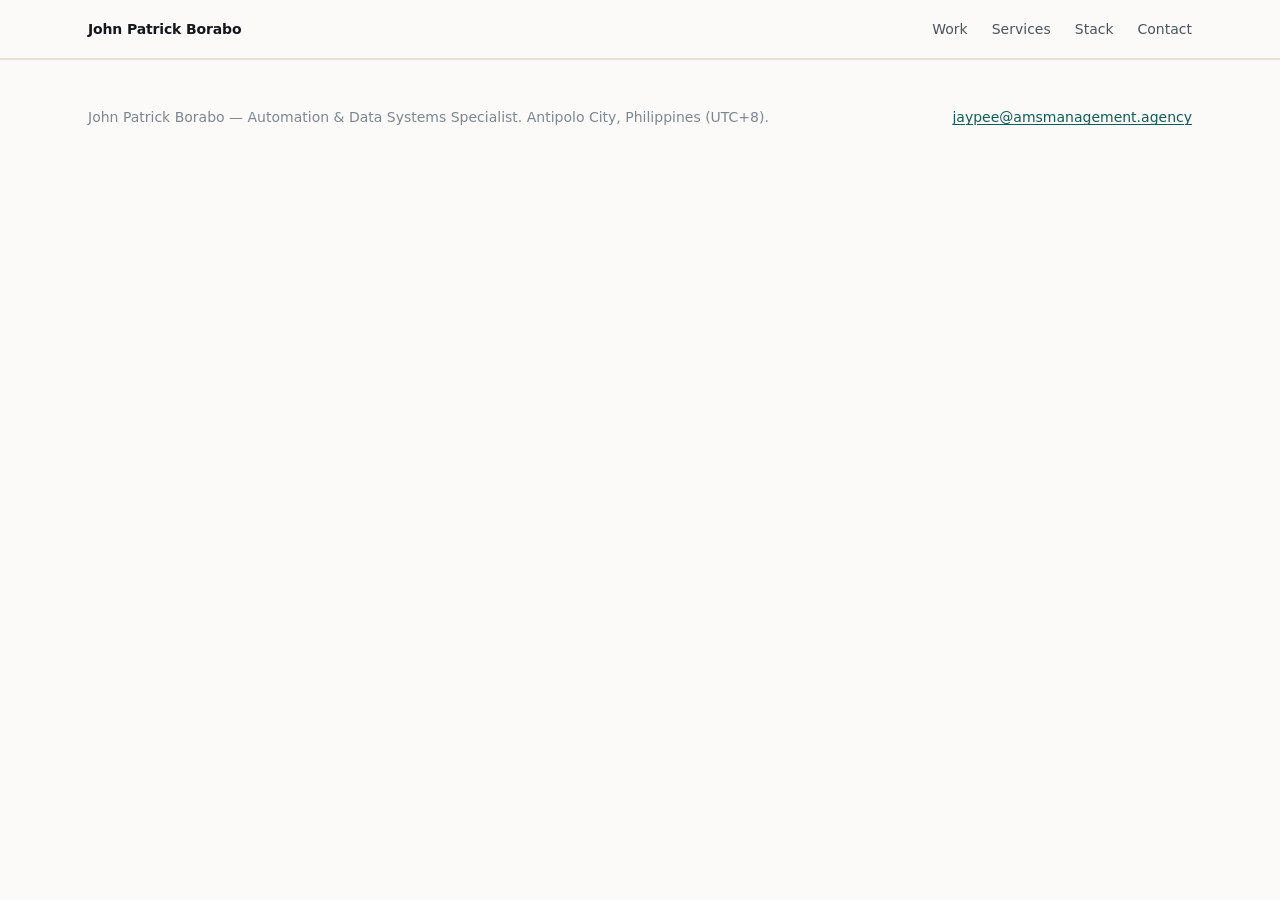
==== _partials.html @ 9fd87dde "feat: add design system, scroll-reveal script, and shared page chrome" ====
<!-- ============================================================
     HEAD — for pages in work/, change assets/ to ../assets/
     ============================================================ -->
<!DOCTYPE html>
<html lang="en">
<head>
<meta charset="utf-8">
<meta name="viewport" content="width=device-width, initial-scale=1">
<title>PAGE TITLE — John Patrick Borabo</title>
<meta name="description" content="ONE SENTENCE, UNDER 160 CHARS.">
<link rel="stylesheet" href="assets/css/site.css">
<script>document.documentElement.className += " js";</script>
</head>
<body>
<a class="skip-link" href="#main">Skip to content</a>

<!-- ============================================================
     HEADER — index.html version. In work/ pages, prefix hrefs
     with ../ and set aria-current="page" on Work.
     ============================================================ -->
<header class="site-header">
  <div class="wrap">
    <a class="site-header__name" href="index.html">John Patrick Borabo</a>
    <nav class="site-nav" aria-label="Main">
      <ul>
        <li><a href="index.html#work">Work</a></li>
        <li><a href="index.html#services">Services</a></li>
        <li><a href="index.html#stack">Stack</a></li>
        <li><a href="index.html#contact">Contact</a></li>
      </ul>
    </nav>
  </div>
</header>

<main id="main">
  <!-- page content -->
</main>

<!-- ============================================================
     FOOTER — in work/ pages, prefix hrefs with ../
     ============================================================ -->
<footer class="site-footer">
  <div class="wrap">
    <p>John Patrick Borabo — Automation &amp; Data Systems Specialist. Antipolo City, Philippines (UTC+8).</p>
    <p><a href="mailto:jaypee@amsmanagement.agency">jaypee@amsmanagement.agency</a></p>
  </div>
</footer>
<script src="assets/js/site.js"></script>
</body>
</html>
---- assets/css/site.css ----
/* ==========================================================================
   Design tokens
   ========================================================================== */
:root {
  --ink:        #14181c;
  --ink-soft:   #4a545e;
  --ink-faint:  #7d8791;
  --paper:      #fbfaf8;
  --paper-tint: #f4f2ee;
  --line:       #e3e0da;
  --accent:     #0f5c5a;
  --accent-ink: #0a3f3e;
  --accent-bg:  #e7f0ef;

  --sans: ui-sans-serif, system-ui, "Segoe UI", Roboto, Helvetica, Arial, sans-serif;
  --mono: ui-monospace, "Cascadia Mono", "Cascadia Code", Consolas, "Liberation Mono", monospace;

  /* Fluid type scale */
  --fs-hero: clamp(2.25rem, 1.4rem + 4.2vw, 4rem);
  --fs-h2:   clamp(1.5rem, 1.15rem + 1.6vw, 2.25rem);
  --fs-h3:   clamp(1.125rem, 1rem + 0.6vw, 1.375rem);
  --fs-lede: clamp(1.0625rem, 1rem + 0.5vw, 1.3125rem);
  --fs-body: 1rem;
  --fs-sm:   0.875rem;
  --fs-xs:   0.78125rem;

  --sp-1: 0.25rem;  --sp-2: 0.5rem;   --sp-3: 0.75rem;  --sp-4: 1rem;
  --sp-5: 1.5rem;   --sp-6: 2rem;     --sp-7: 3rem;     --sp-8: 4rem;
  --sp-9: 6rem;

  --wrap:  72rem;
  --measure: 38rem;
  --radius: 4px;
}

/* ==========================================================================
   Base
   ========================================================================== */
*, *::before, *::after { box-sizing: border-box; }

html { -webkit-text-size-adjust: 100%; scroll-behavior: smooth; }

body {
  margin: 0;
  background: var(--paper);
  color: var(--ink);
  font: var(--fs-body)/1.65 var(--sans);
  -webkit-font-smoothing: antialiased;
  overflow-x: hidden;
}

img { max-width: 100%; height: auto; display: block; }

a { color: var(--accent); text-decoration-thickness: 1px; text-underline-offset: 2px; }
a:hover { color: var(--accent-ink); }

:focus-visible {
  outline: 2px solid var(--accent);
  outline-offset: 2px;
}

.skip-link {
  position: absolute; left: -9999px;
  background: var(--ink); color: var(--paper);
  padding: var(--sp-3) var(--sp-4); z-index: 100;
}
.skip-link:focus { left: var(--sp-4); top: var(--sp-4); }

/* ==========================================================================
   Layout
   ========================================================================== */
.wrap {
  width: 100%; max-width: var(--wrap);
  margin-inline: auto;
  padding-inline: var(--sp-5);
}
.wrap--narrow { max-width: 46rem; }

.section { padding-block: var(--sp-8); }
.section--tint {
  background: var(--paper-tint);
  border-block: 1px solid var(--line);
}

@media (min-width: 48rem) {
  .section { padding-block: var(--sp-9); }
}

/* ==========================================================================
   Typography
   ========================================================================== */
.eyebrow {
  font: 600 var(--fs-xs)/1.2 var(--mono);
  letter-spacing: 0.1em;
  text-transform: uppercase;
  color: var(--accent);
  margin: 0 0 var(--sp-3);
}

.h1, .h2, .h3 {
  margin: 0 0 var(--sp-4);
  font-weight: 680;
  letter-spacing: -0.021em;
  line-height: 1.1;
  text-wrap: balance;
}
.h1 { font-size: var(--fs-hero); }
.h2 { font-size: var(--fs-h2); }
.h3 { font-size: var(--fs-h3); line-height: 1.25; letter-spacing: -0.012em; }

.lede {
  font-size: var(--fs-lede);
  line-height: 1.5;
  color: var(--ink-soft);
  max-width: 34rem;
  margin: 0 0 var(--sp-6);
  text-wrap: pretty;
}

.prose { max-width: var(--measure); }
.prose p { margin: 0 0 var(--sp-4); text-wrap: pretty; }
.prose > :last-child { margin-bottom: 0; }

/* ==========================================================================
   Buttons
   ========================================================================== */
.btn {
  display: inline-flex; align-items: center; gap: var(--sp-2);
  padding: var(--sp-3) var(--sp-5);
  border: 1px solid var(--ink);
  border-radius: var(--radius);
  font: 600 var(--fs-sm)/1 var(--sans);
  text-decoration: none;
  transition: background-color .15s ease, color .15s ease, border-color .15s ease;
}
.btn--primary { background: var(--ink); color: var(--paper); border-color: var(--ink); }
.btn--primary:hover { background: var(--accent-ink); border-color: var(--accent-ink); color: var(--paper); }
.btn--ghost { background: transparent; color: var(--ink); }
.btn--ghost:hover { background: var(--ink); color: var(--paper); }

.btn-row { display: flex; flex-wrap: wrap; gap: var(--sp-3); }

/* ==========================================================================
   Header / footer
   ========================================================================== */
.site-header {
  border-bottom: 1px solid var(--line);
  background: var(--paper);
}
.site-header .wrap {
  display: flex; flex-wrap: wrap; align-items: center;
  gap: var(--sp-3) var(--sp-5);
  padding-block: var(--sp-4);
}
.site-header__name {
  font: 680 var(--fs-sm)/1 var(--sans);
  letter-spacing: -0.01em;
  text-decoration: none; color: var(--ink);
  margin-right: auto;
}
.site-nav ul {
  display: flex; flex-wrap: wrap; gap: var(--sp-2) var(--sp-5);
  list-style: none; margin: 0; padding: 0;
}
.site-nav a {
  font: 500 var(--fs-sm)/1 var(--sans);
  color: var(--ink-soft); text-decoration: none;
}
.site-nav a:hover, .site-nav a[aria-current="page"] { color: var(--accent); }

.site-footer {
  border-top: 1px solid var(--line);
  padding-block: var(--sp-6);
  font-size: var(--fs-sm);
  color: var(--ink-faint);
}
.site-footer .wrap {
  display: flex; flex-wrap: wrap; justify-content: space-between; gap: var(--sp-4);
}

/* ==========================================================================
   Proof strip
   ========================================================================== */
.proof {
  display: grid; gap: var(--sp-5);
  grid-template-columns: repeat(auto-fit, minmax(11rem, 1fr));
  list-style: none; margin: 0; padding: 0;
}
.proof__num {
  display: block;
  font: 600 clamp(1.75rem, 1.3rem + 1.8vw, 2.5rem)/1 var(--mono);
  letter-spacing: -0.03em;
  color: var(--ink);
}
.proof__label {
  display: block; margin-top: var(--sp-2);
  font-size: var(--fs-sm); color: var(--ink-soft);
}

/* ==========================================================================
   Work grid
   ========================================================================== */
.work-grid {
  display: grid; gap: var(--sp-5);
  grid-template-columns: repeat(auto-fill, minmax(19rem, 1fr));
  list-style: none; margin: 0; padding: 0;
}
.work-card {
  display: flex; flex-direction: column;
  background: var(--paper);
  border: 1px solid var(--line);
  border-radius: var(--radius);
  overflow: hidden;
  text-decoration: none; color: inherit;
  transition: border-color .15s ease, transform .15s ease, box-shadow .15s ease;
}
.work-card:hover {
  border-color: var(--accent);
  transform: translateY(-2px);
  box-shadow: 0 6px 20px -12px rgb(20 24 28 / 0.35);
}
.work-card img {
  aspect-ratio: 16 / 10; object-fit: cover;
  border-bottom: 1px solid var(--line);
  background: var(--paper-tint);
}
.work-card__body { padding: var(--sp-5); display: flex; flex-direction: column; gap: var(--sp-3); flex: 1; }
.work-card__title { font: 680 var(--fs-h3)/1.25 var(--sans); letter-spacing: -0.012em; margin: 0; }
.work-card__meta { font: 500 var(--fs-xs)/1.4 var(--mono); color: var(--ink-faint); margin: 0; }
.work-card p { margin: 0; color: var(--ink-soft); font-size: var(--fs-sm); }

/* ==========================================================================
   Tags
   ========================================================================== */
.tags { display: flex; flex-wrap: wrap; gap: var(--sp-2); list-style: none; margin: 0; padding: 0; }
.tag {
  padding: var(--sp-1) var(--sp-3);
  background: var(--accent-bg); color: var(--accent-ink);
  border-radius: 999px;
  font: 500 var(--fs-xs)/1.5 var(--mono);
}

/* ==========================================================================
   Services / stack
   ========================================================================== */
.svc-grid {
  display: grid; gap: var(--sp-5) var(--sp-6);
  grid-template-columns: repeat(auto-fit, minmax(16rem, 1fr));
  list-style: none; margin: 0; padding: 0;
}
.svc { border-top: 2px solid var(--ink); padding-top: var(--sp-4); }
.svc h3 { font: 680 var(--fs-body)/1.3 var(--sans); margin: 0 0 var(--sp-2); }
.svc p { margin: 0; font-size: var(--fs-sm); color: var(--ink-soft); }

.stack-group { margin-bottom: var(--sp-5); }
.stack-group h3 {
  font: 600 var(--fs-xs)/1.2 var(--mono);
  letter-spacing: 0.08em; text-transform: uppercase;
  color: var(--ink-faint); margin: 0 0 var(--sp-3);
}

/* ==========================================================================
   Case study internals
   ========================================================================== */
.cs-section { margin-bottom: var(--sp-7); }
.cs-section > .h2 { margin-bottom: var(--sp-4); }

.figure { margin: var(--sp-6) 0; }
.figure img { border: 1px solid var(--line); border-radius: var(--radius); }
.figure__cap {
  margin-top: var(--sp-3);
  font-size: var(--fs-sm); color: var(--ink-faint);
  max-width: var(--measure);
}

.result-list { list-style: none; margin: 0; padding: 0; }
.result-list li {
  padding-left: var(--sp-5); position: relative;
  margin-bottom: var(--sp-3); max-width: var(--measure);
}
.result-list li::before {
  content: "→"; position: absolute; left: 0;
  color: var(--accent); font-family: var(--mono);
}

/* Tables and wide blocks scroll inside themselves, never the page */
.scroll-x { overflow-x: auto; -webkit-overflow-scrolling: touch; }

/* ==========================================================================
   About, with portrait
   ========================================================================== */
.about-grid {
  display: grid; gap: var(--sp-5);
  grid-template-columns: 1fr;
  align-items: start;
}
.about-grid__body > :last-child { margin-bottom: 0; }
.portrait {
  width: 9rem; aspect-ratio: 1;
  object-fit: cover;
  border: 1px solid var(--line);
  border-radius: var(--radius);
  background: var(--paper-tint);
}

@media (min-width: 40rem) {
  .about-grid { grid-template-columns: 9rem minmax(0, 1fr); gap: var(--sp-6); }
}

/* ==========================================================================
   Scroll reveal — opt-in, and only when JS is present
   ========================================================================== */
.js .reveal { opacity: 0; transform: translateY(8px); }
.js .reveal.is-in {
  opacity: 1; transform: none;
  transition: opacity .5s ease, transform .5s ease;
}

@media (prefers-reduced-motion: reduce) {
  html { scroll-behavior: auto; }
  .js .reveal { opacity: 1; transform: none; }
  .js .reveal.is-in { transition: none; }
  .work-card { transition: none; }
  .work-card:hover { transform: none; }
}
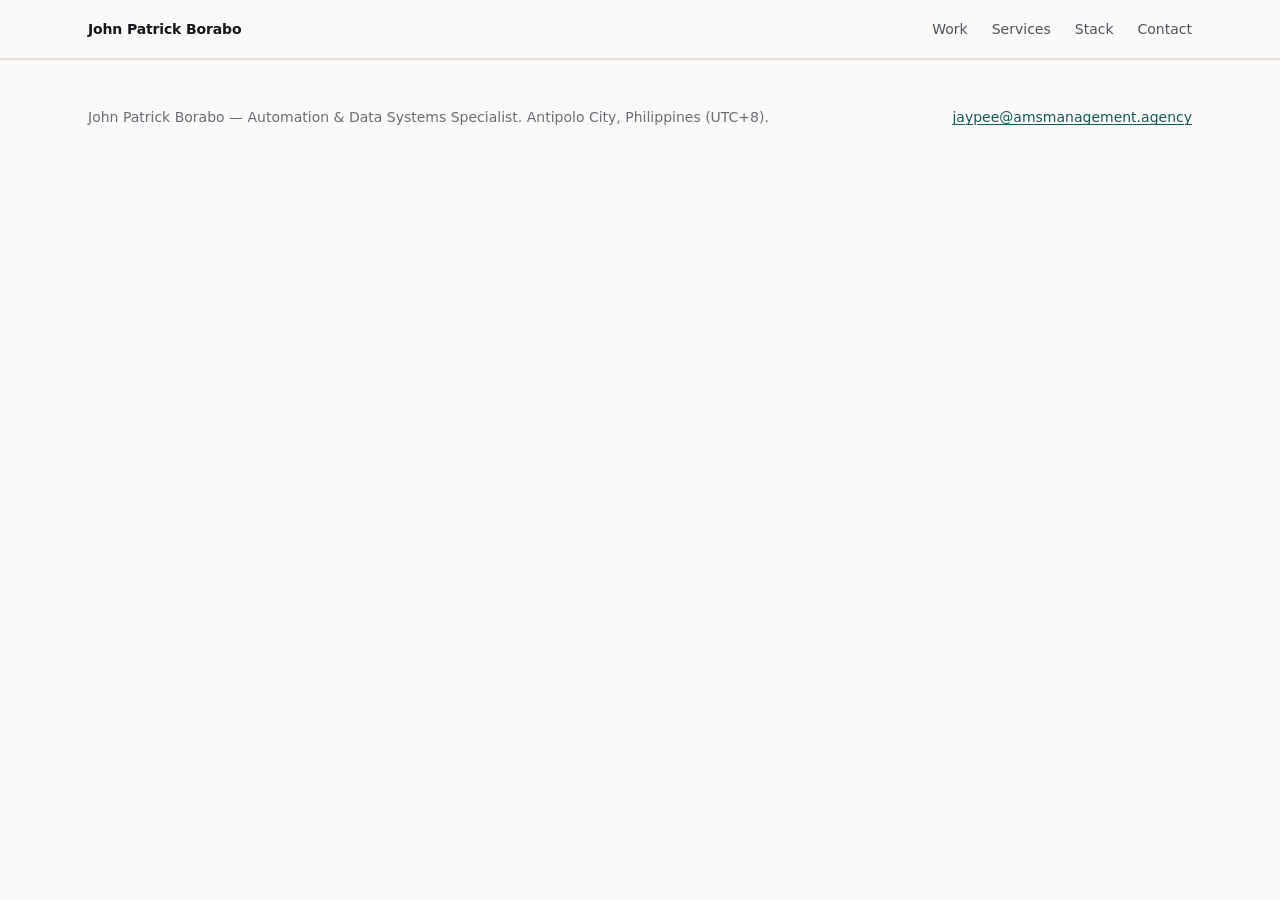
==== commit f2616785: "fix: correct WCAG AA contrast on ink-faint token and add fail-open timeout for scroll-reveal" ====
--- a/_partials.html
+++ b/_partials.html
@@ -9,7 +9,7 @@
 <title>PAGE TITLE — John Patrick Borabo</title>
 <meta name="description" content="ONE SENTENCE, UNDER 160 CHARS.">
 <link rel="stylesheet" href="assets/css/site.css">
-<script>document.documentElement.className += " js";</script>
+<script>(function(h){h.className+=" js";setTimeout(function(){if(!h.hasAttribute("data-reveal-ready")){h.className=h.className.replace(/\s*\bjs\b/,"");}},2000);})(document.documentElement);</script>
 </head>
 <body>
 <a class="skip-link" href="#main">Skip to content</a>
--- a/assets/css/site.css
+++ b/assets/css/site.css
@@ -3,8 +3,11 @@
    ========================================================================== */
 :root {
   --ink:        #14181c;
-  --ink-soft:   #4a545e;
-  --ink-faint:  #7d8791;
+  --ink-soft:   #4a545e;   /* 7.40:1 on --paper, 6.90:1 on --paper-tint */
+  --ink-faint:  #656e77;   /* 4.97:1 on --paper, 4.64:1 on --paper-tint — both AA.
+                              Do NOT lighten: this token is used at 12.5px and 14px
+                              (.work-card__meta, .figure__cap, .stack-group h3), which
+                              is below the large-text threshold, so 4.5:1 is the bar. */
   --paper:      #fbfaf8;
   --paper-tint: #f4f2ee;
   --line:       #e3e0da;
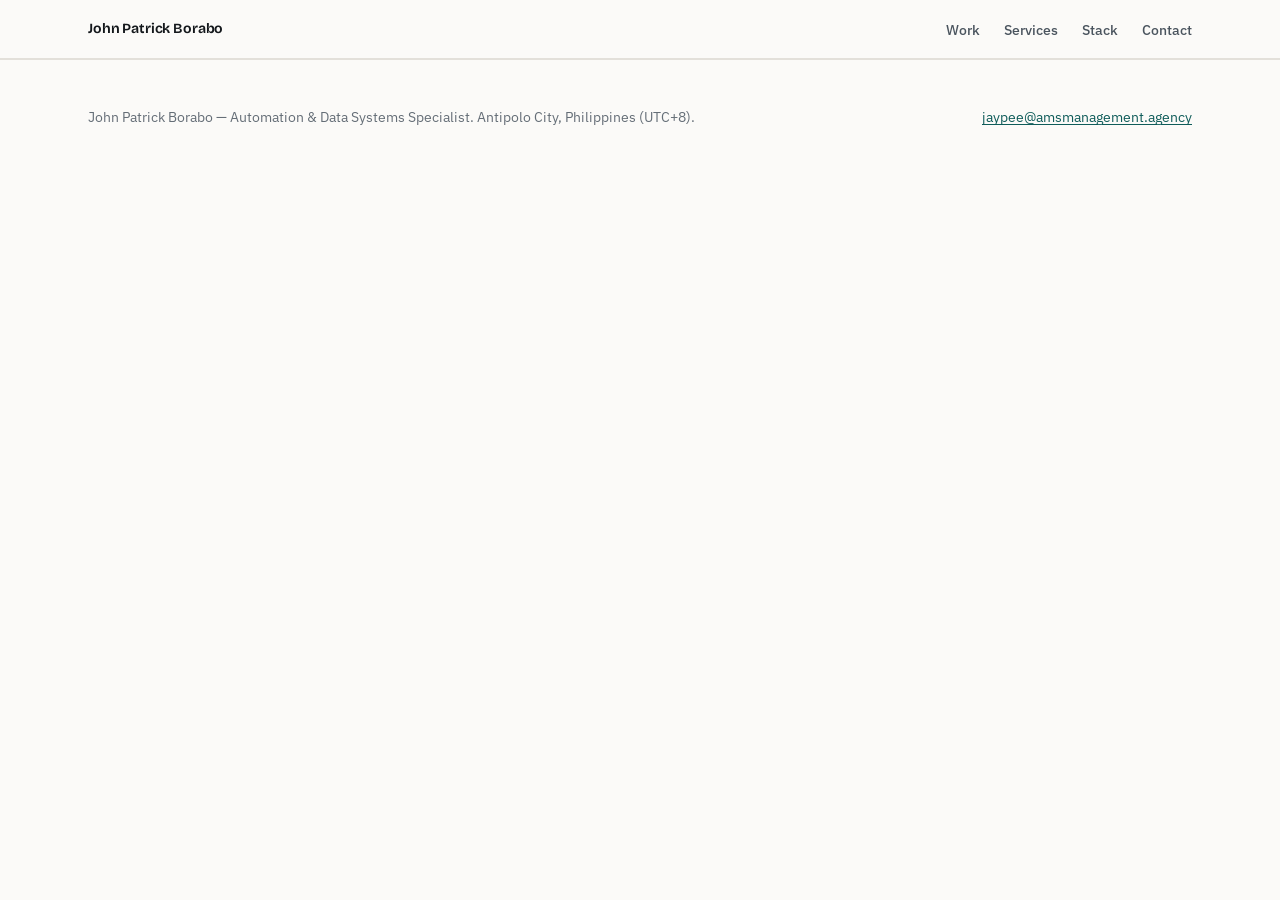
==== commit f4d6057a: "feat: redesign for real interactivity and distinctive typography Replaces the system-font stack with" ====
--- a/_partials.html
+++ b/_partials.html
@@ -8,6 +8,9 @@
 <meta name="viewport" content="width=device-width, initial-scale=1">
 <title>PAGE TITLE — John Patrick Borabo</title>
 <meta name="description" content="ONE SENTENCE, UNDER 160 CHARS.">
+<link rel="preconnect" href="https://fonts.googleapis.com">
+<link rel="preconnect" href="https://fonts.gstatic.com" crossorigin>
+<link href="https://fonts.googleapis.com/css2?family=Bricolage+Grotesque:opsz,wght@12..96,400..800&family=IBM+Plex+Sans:wght@400;500;600;700&family=IBM+Plex+Mono:wght@400;500;600&display=swap" rel="stylesheet">
 <link rel="stylesheet" href="assets/css/site.css">
 <script>(function(h){h.className+=" js";setTimeout(function(){if(!h.hasAttribute("data-reveal-ready")){h.className=h.className.replace(/\s*\bjs\b/,"");}},2000);})(document.documentElement);</script>
 </head>
--- a/assets/css/site.css
+++ b/assets/css/site.css
@@ -14,9 +14,12 @@
   --accent:     #0f5c5a;
   --accent-ink: #0a3f3e;
   --accent-bg:  #e7f0ef;
-
-  --sans: ui-sans-serif, system-ui, "Segoe UI", Roboto, Helvetica, Arial, sans-serif;
-  --mono: ui-monospace, "Cascadia Mono", "Cascadia Code", Consolas, "Liberation Mono", monospace;
+  --signal:     #1fcfb4;  /* live/running state only — hero toggle auto-mode */
+  --warn:       #c9862e;  /* manual-mode flagged cells only */
+
+  --sans: "IBM Plex Sans", ui-sans-serif, system-ui, "Segoe UI", Roboto, Helvetica, Arial, sans-serif;
+  --display: "Bricolage Grotesque", "IBM Plex Sans", ui-sans-serif, system-ui, sans-serif;
+  --mono: "IBM Plex Mono", ui-monospace, "Cascadia Mono", "Cascadia Code", Consolas, "Liberation Mono", monospace;
 
   /* Fluid type scale */
   --fs-hero: clamp(2.25rem, 1.4rem + 4.2vw, 4rem);
@@ -92,24 +95,23 @@
 /* ==========================================================================
    Typography
    ========================================================================== */
-.eyebrow {
-  font: 600 var(--fs-xs)/1.2 var(--mono);
-  letter-spacing: 0.1em;
-  text-transform: uppercase;
-  color: var(--accent);
+.kicker {
+  font: 500 var(--fs-sm)/1.4 var(--sans);
+  color: var(--ink-soft);
   margin: 0 0 var(--sp-3);
 }
 
 .h1, .h2, .h3 {
   margin: 0 0 var(--sp-4);
-  font-weight: 680;
+  font-family: var(--display);
+  font-weight: 650;
   letter-spacing: -0.021em;
   line-height: 1.1;
   text-wrap: balance;
 }
-.h1 { font-size: var(--fs-hero); }
+.h1 { font-size: var(--fs-hero); font-weight: 700; }
 .h2 { font-size: var(--fs-h2); }
-.h3 { font-size: var(--fs-h3); line-height: 1.25; letter-spacing: -0.012em; }
+.h3 { font-size: var(--fs-h3); line-height: 1.25; letter-spacing: -0.012em; font-weight: 600; }
 
 .lede {
   font-size: var(--fs-lede);
@@ -147,6 +149,7 @@
    Header / footer
    ========================================================================== */
 .site-header {
+  position: sticky; top: 0; z-index: 20;
   border-bottom: 1px solid var(--line);
   background: var(--paper);
 }
@@ -156,7 +159,7 @@
   padding-block: var(--sp-4);
 }
 .site-header__name {
-  font: 680 var(--fs-sm)/1 var(--sans);
+  font: 650 var(--fs-sm)/1 var(--display);
   letter-spacing: -0.01em;
   text-decoration: none; color: var(--ink);
   margin-right: auto;
@@ -166,10 +169,25 @@
   list-style: none; margin: 0; padding: 0;
 }
 .site-nav a {
+  position: relative;
+  display: inline-block;
+  padding-bottom: var(--sp-1);
   font: 500 var(--fs-sm)/1 var(--sans);
   color: var(--ink-soft); text-decoration: none;
 }
-.site-nav a:hover, .site-nav a[aria-current="page"] { color: var(--accent); }
+.site-nav a::after {
+  content: "";
+  position: absolute; left: 0; right: 100%; bottom: 0;
+  height: 2px; background: var(--accent);
+  transition: right .2s ease;
+}
+.site-nav a:hover { color: var(--accent); }
+.site-nav a[aria-current="page"] { color: var(--accent); }
+.site-nav a[aria-current="page"]::after { right: 0; }
+
+@media (prefers-reduced-motion: reduce) {
+  .site-nav a::after { transition: none; }
+}
 
 .site-footer {
   border-top: 1px solid var(--line);
@@ -227,9 +245,16 @@
   border-bottom: 1px solid var(--line);
   background: var(--paper-tint);
 }
+/* SVG architecture-diagram thumbnails (index.html work grid): contain rather than
+   cover, so a squarish diagram doesn't get its top/bottom labels cropped off inside
+   the 16:10 card frame. */
+.work-card img[src$=".svg"] {
+  object-fit: contain;
+  padding: var(--sp-3);
+}
 .work-card__body { padding: var(--sp-5); display: flex; flex-direction: column; gap: var(--sp-3); flex: 1; }
-.work-card__title { font: 680 var(--fs-h3)/1.25 var(--sans); letter-spacing: -0.012em; margin: 0; }
-.work-card__meta { font: 500 var(--fs-xs)/1.4 var(--mono); color: var(--ink-faint); margin: 0; }
+.work-card__title { font: 640 var(--fs-h3)/1.25 var(--display); letter-spacing: -0.012em; margin: 0; }
+.work-card__meta { font: 500 var(--fs-xs)/1.4 var(--sans); color: var(--ink-faint); margin: 0; }
 .work-card p { margin: 0; color: var(--ink-soft); font-size: var(--fs-sm); }
 
 /* ==========================================================================
@@ -240,7 +265,7 @@
   padding: var(--sp-1) var(--sp-3);
   background: var(--accent-bg); color: var(--accent-ink);
   border-radius: 999px;
-  font: 500 var(--fs-xs)/1.5 var(--mono);
+  font: 500 var(--fs-xs)/1.5 var(--sans);
 }
 
 /* ==========================================================================
@@ -252,13 +277,12 @@
   list-style: none; margin: 0; padding: 0;
 }
 .svc { border-top: 2px solid var(--ink); padding-top: var(--sp-4); }
-.svc h3 { font: 680 var(--fs-body)/1.3 var(--sans); margin: 0 0 var(--sp-2); }
+.svc h3 { font: 640 var(--fs-body)/1.3 var(--display); margin: 0 0 var(--sp-2); }
 .svc p { margin: 0; font-size: var(--fs-sm); color: var(--ink-soft); }
 
 .stack-group { margin-bottom: var(--sp-5); }
 .stack-group h3 {
-  font: 600 var(--fs-xs)/1.2 var(--mono);
-  letter-spacing: 0.08em; text-transform: uppercase;
+  font: 600 var(--fs-sm)/1.2 var(--sans);
   color: var(--ink-faint); margin: 0 0 var(--sp-3);
 }
 
@@ -269,7 +293,7 @@
 .cs-section > .h2 { margin-bottom: var(--sp-4); }
 
 .figure { margin: var(--sp-6) 0; }
-.figure img { border: 1px solid var(--line); border-radius: var(--radius); }
+.figure img, .figure svg { border: 1px solid var(--line); border-radius: var(--radius); }
 .figure__cap {
   margin-top: var(--sp-3);
   font-size: var(--fs-sm); color: var(--ink-faint);
@@ -311,6 +335,128 @@
 }
 
 /* ==========================================================================
+   Hero — copy + Manual/Automated demo panel
+   ========================================================================== */
+.hero__wrap {
+  display: grid; gap: var(--sp-7);
+  align-items: start;
+}
+@media (min-width: 64rem) {
+  .hero__wrap { grid-template-columns: minmax(0, 26rem) minmax(0, 1fr); gap: var(--sp-8); }
+}
+.hero__copy .lede { max-width: none; }
+
+.hero__demo { display: flex; flex-direction: column; gap: var(--sp-4); }
+
+.mode-switch {
+  display: inline-flex; align-self: flex-start;
+  border: 1px solid var(--ink);
+  border-radius: var(--radius);
+  overflow: hidden;
+}
+.mode-switch__btn {
+  appearance: none; border: 0; background: var(--paper);
+  padding: var(--sp-2) var(--sp-4);
+  font: 600 var(--fs-xs)/1.4 var(--mono);
+  letter-spacing: 0.03em;
+  color: var(--ink-soft);
+  cursor: pointer;
+  transition: background-color .15s ease, color .15s ease;
+}
+.mode-switch__btn + .mode-switch__btn { border-left: 1px solid var(--ink); }
+.mode-switch__btn:hover { color: var(--ink); }
+.mode-switch__btn[aria-pressed="true"] { background: var(--ink); color: var(--paper); }
+
+.hero-panel {
+  position: relative;
+  border: 1px solid var(--line);
+  border-radius: calc(var(--radius) * 2);
+  background: var(--paper-tint);
+  min-height: 16rem;
+  padding: var(--sp-6);
+  box-shadow: inset 0 1px 0 rgb(255 255 255 / 0.6);
+}
+.hero-panel__view {
+  display: none;
+  flex-direction: column; gap: var(--sp-5);
+  height: 100%;
+}
+.hero-panel__view.is-active { display: flex; animation: panel-in .35s ease; }
+
+@keyframes panel-in {
+  from { opacity: 0; transform: translateY(4px); }
+  to   { opacity: 1; transform: none; }
+}
+
+.hero-panel__readout {
+  margin: auto 0 0;
+  font: 500 var(--fs-xs)/1.4 var(--mono);
+  color: var(--ink-faint);
+}
+
+/* Manual view: a small messy mock grid — synthetic placeholder content only */
+.manual-grid { display: flex; flex-direction: column; gap: var(--sp-2); }
+.manual-grid__row { display: flex; gap: var(--sp-2); }
+.manual-grid__row--skew { transform: rotate(-1deg) translateX(6px); }
+.manual-cell {
+  flex: 1; min-width: 0;
+  padding: var(--sp-2) var(--sp-3);
+  background: var(--paper);
+  border: 1px solid var(--line);
+  font: 500 var(--fs-xs)/1.4 var(--mono);
+  color: var(--ink-soft);
+  white-space: nowrap; overflow: hidden; text-overflow: ellipsis;
+}
+.manual-cell--warn {
+  border-color: var(--warn); color: var(--warn);
+  background: color-mix(in srgb, var(--warn) 10%, var(--paper));
+}
+
+/* Auto view: inline SVG pipeline diagram, same visual language as the case-study diagrams */
+.auto-diagram { width: 100%; height: auto; }
+.auto-diagram text { font: 500 10px/1 var(--mono); fill: var(--ink-soft); }
+.auto-diagram .stage-label { font: 600 11px/1 var(--sans); fill: var(--ink); }
+.auto-diagram rect { fill: var(--accent-bg); stroke: var(--accent); stroke-width: 1.5; }
+.auto-diagram line { stroke: var(--accent-ink); stroke-width: 1.5; }
+.auto-diagram .arrow-head { fill: var(--accent-ink); }
+
+.auto-diagram__pulse {
+  fill: var(--signal);
+  offset-path: path("M15,70 L305,70");
+  offset-distance: 0%;
+  opacity: 0;
+}
+.hero-panel__view--auto.is-active .auto-diagram__pulse {
+  animation: pulse-travel 1.1s ease-out 1;
+}
+@keyframes pulse-travel {
+  0%   { offset-distance: 0%; opacity: 0; }
+  8%   { opacity: 1; }
+  92%  { opacity: 1; }
+  100% { offset-distance: 100%; opacity: 0; }
+}
+
+@media (prefers-reduced-motion: reduce) {
+  .hero-panel__view.is-active { animation: none; }
+  .hero-panel__view--auto.is-active .auto-diagram__pulse { animation: none; opacity: 0; }
+}
+
+/* ==========================================================================
+   Flagship case-study diagram — hover/focus explorable (campaign-launcher only)
+   ========================================================================== */
+.arch-diagram { width: 100%; height: auto; }
+.arch-diagram [data-stage] { cursor: pointer; }
+.arch-diagram [data-stage] * { transition: opacity .15s ease; }
+.arch-diagram.has-focus [data-stage] { opacity: .4; }
+.arch-diagram.has-focus [data-stage].is-active { opacity: 1; }
+
+.arch-diagram__cap { min-height: 2.6em; }
+
+@media (prefers-reduced-motion: reduce) {
+  .arch-diagram [data-stage] * { transition: none; }
+}
+
+/* ==========================================================================
    Scroll reveal — opt-in, and only when JS is present
    ========================================================================== */
 .js .reveal { opacity: 0; transform: translateY(8px); }
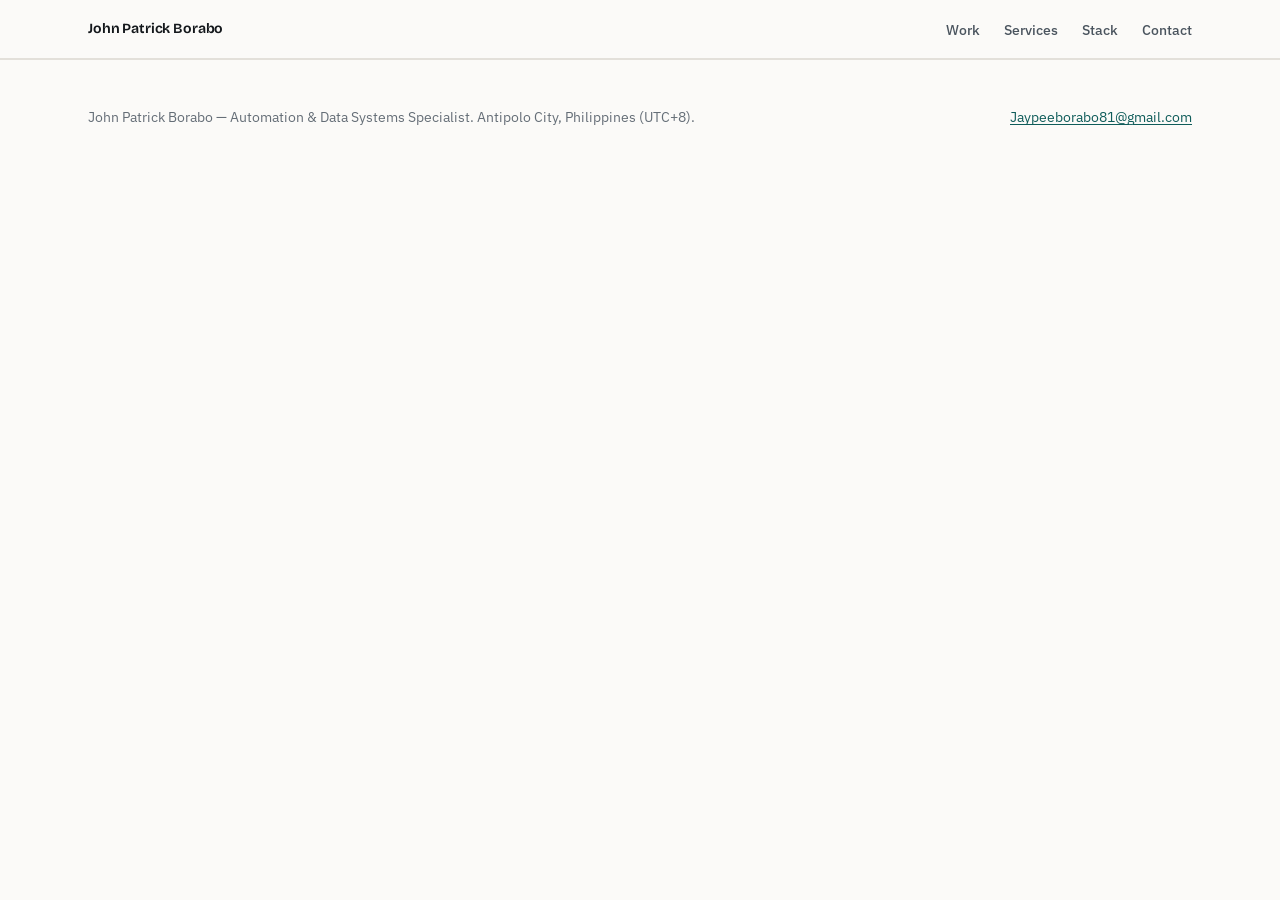
==== commit a9a438e5: "feat: richer hero toggle, personal email in footer/contact Replaces the segmented toggle buttons wit" ====
--- a/_partials.html
+++ b/_partials.html
@@ -45,7 +45,7 @@
 <footer class="site-footer">
   <div class="wrap">
     <p>John Patrick Borabo — Automation &amp; Data Systems Specialist. Antipolo City, Philippines (UTC+8).</p>
-    <p><a href="mailto:jaypee@amsmanagement.agency">jaypee@amsmanagement.agency</a></p>
+    <p><a href="mailto:Jaypeeborabo81@gmail.com">Jaypeeborabo81@gmail.com</a></p>
   </div>
 </footer>
 <script src="assets/js/site.js"></script>
--- a/assets/css/site.css
+++ b/assets/css/site.css
@@ -349,23 +349,37 @@
 .hero__demo { display: flex; flex-direction: column; gap: var(--sp-4); }
 
 .mode-switch {
-  display: inline-flex; align-self: flex-start;
+  position: relative;
+  display: inline-grid; grid-template-columns: 1fr 1fr;
+  align-self: flex-start;
   border: 1px solid var(--ink);
-  border-radius: var(--radius);
+  border-radius: 999px;
   overflow: hidden;
 }
+.mode-switch__thumb {
+  position: absolute; inset: 2px 50% 2px 2px;
+  background: var(--ink);
+  border-radius: 999px;
+  transition: transform .25s cubic-bezier(.65,0,.35,1);
+  z-index: 0;
+}
+.mode-switch[data-active="auto"] .mode-switch__thumb { transform: translateX(100%); }
 .mode-switch__btn {
-  appearance: none; border: 0; background: var(--paper);
+  position: relative; z-index: 1;
+  appearance: none; border: 0; background: transparent;
   padding: var(--sp-2) var(--sp-4);
   font: 600 var(--fs-xs)/1.4 var(--mono);
   letter-spacing: 0.03em;
   color: var(--ink-soft);
   cursor: pointer;
-  transition: background-color .15s ease, color .15s ease;
-}
-.mode-switch__btn + .mode-switch__btn { border-left: 1px solid var(--ink); }
+  transition: color .2s ease;
+}
 .mode-switch__btn:hover { color: var(--ink); }
-.mode-switch__btn[aria-pressed="true"] { background: var(--ink); color: var(--paper); }
+.mode-switch__btn[aria-pressed="true"] { color: var(--paper); }
+
+@media (prefers-reduced-motion: reduce) {
+  .mode-switch__thumb { transition: none; }
+}
 
 .hero-panel {
   position: relative;
@@ -416,9 +430,15 @@
 .auto-diagram { width: 100%; height: auto; }
 .auto-diagram text { font: 500 10px/1 var(--mono); fill: var(--ink-soft); }
 .auto-diagram .stage-label { font: 600 11px/1 var(--sans); fill: var(--ink); }
-.auto-diagram rect { fill: var(--accent-bg); stroke: var(--accent); stroke-width: 1.5; }
+.auto-diagram rect { fill: var(--accent-bg); stroke: var(--accent); stroke-width: 1.5; transition: fill .15s ease, opacity .15s ease; }
 .auto-diagram line { stroke: var(--accent-ink); stroke-width: 1.5; }
 .auto-diagram .arrow-head { fill: var(--accent-ink); }
+.auto-diagram [data-stage] { cursor: pointer; }
+.auto-diagram.has-focus [data-stage] { opacity: .45; }
+.auto-diagram.has-focus [data-stage].is-active { opacity: 1; }
+.auto-diagram [data-stage].is-active rect { fill: var(--accent); }
+.auto-diagram [data-stage].is-active .stage-label { fill: var(--paper); }
+.auto-diagram [data-stage].is-active text:not(.stage-label) { fill: var(--accent-bg); }
 
 .auto-diagram__pulse {
   fill: var(--signal);
@@ -427,18 +447,20 @@
   opacity: 0;
 }
 .hero-panel__view--auto.is-active .auto-diagram__pulse {
-  animation: pulse-travel 1.1s ease-out 1;
+  animation: pulse-travel 2.6s ease-in-out infinite;
 }
 @keyframes pulse-travel {
   0%   { offset-distance: 0%; opacity: 0; }
   8%   { opacity: 1; }
-  92%  { opacity: 1; }
+  42%  { opacity: 1; }
+  50%  { offset-distance: 100%; opacity: 0; }
   100% { offset-distance: 100%; opacity: 0; }
 }
 
 @media (prefers-reduced-motion: reduce) {
   .hero-panel__view.is-active { animation: none; }
   .hero-panel__view--auto.is-active .auto-diagram__pulse { animation: none; opacity: 0; }
+  .auto-diagram [data-stage] * { transition: none; }
 }
 
 /* ==========================================================================
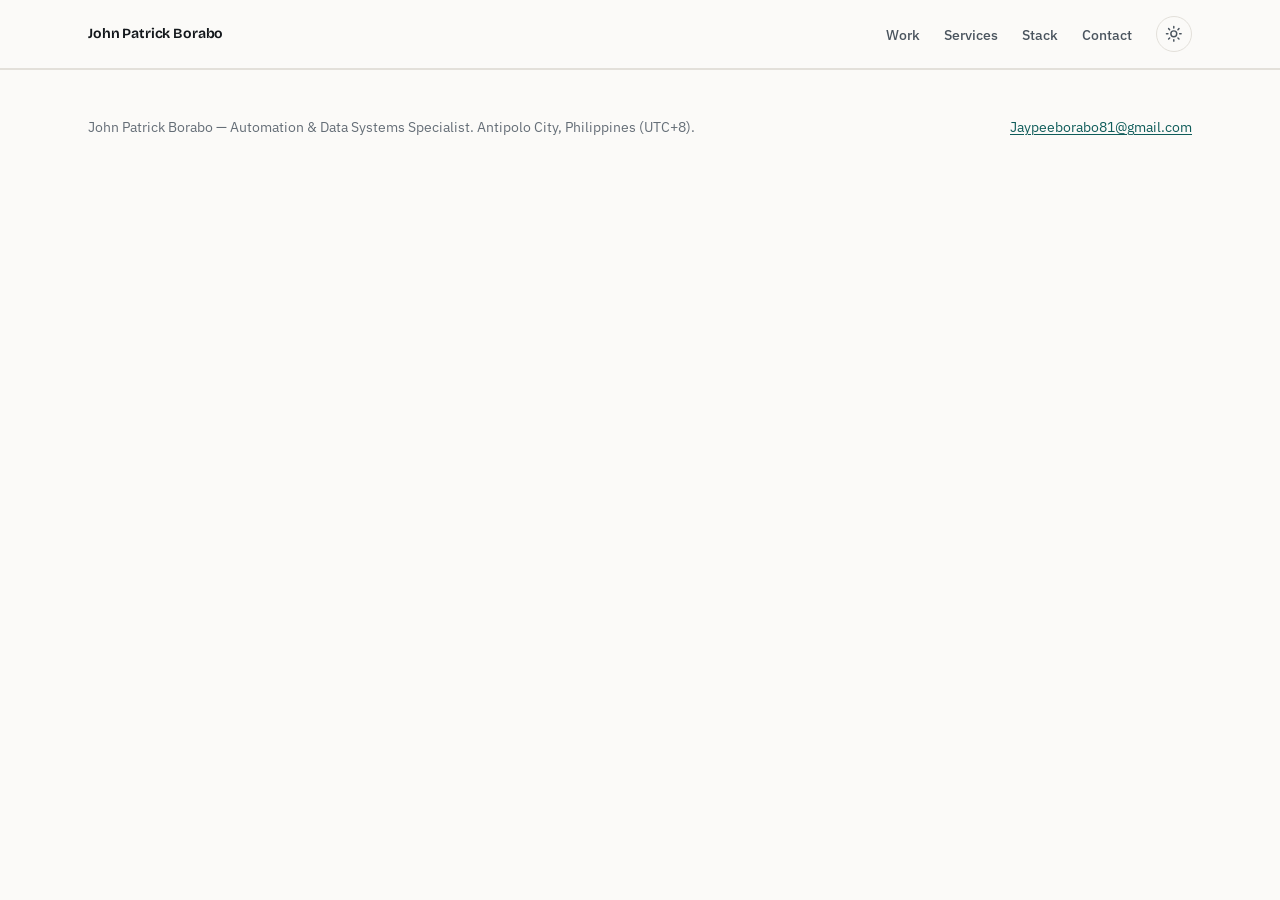
==== commit 511acc9b: "feat: add dark mode, broaden the automation-scope stat Adds a sun/moon theme toggle in the header on" ====
--- a/_partials.html
+++ b/_partials.html
@@ -13,6 +13,7 @@
 <link href="https://fonts.googleapis.com/css2?family=Bricolage+Grotesque:opsz,wght@12..96,400..800&family=IBM+Plex+Sans:wght@400;500;600;700&family=IBM+Plex+Mono:wght@400;500;600&display=swap" rel="stylesheet">
 <link rel="stylesheet" href="assets/css/site.css">
 <script>(function(h){h.className+=" js";setTimeout(function(){if(!h.hasAttribute("data-reveal-ready")){h.className=h.className.replace(/\s*\bjs\b/,"");}},2000);})(document.documentElement);</script>
+<script>(function(){try{var t=localStorage.getItem("theme");if(t){document.documentElement.setAttribute("data-theme",t);}}catch(e){}})();</script>
 </head>
 <body>
 <a class="skip-link" href="#main">Skip to content</a>
@@ -32,6 +33,10 @@
         <li><a href="index.html#contact">Contact</a></li>
       </ul>
     </nav>
+    <button type="button" class="theme-toggle" id="theme-toggle" aria-label="Switch to dark theme" aria-pressed="false">
+      <svg class="theme-toggle__icon theme-toggle__icon--sun" viewBox="0 0 24 24" fill="none" stroke="currentColor" stroke-width="2" stroke-linecap="round" aria-hidden="true"><circle cx="12" cy="12" r="4"></circle><path d="M12 2v2M12 20v2M4.93 4.93l1.41 1.41M17.66 17.66l1.41 1.41M2 12h2M20 12h2M4.93 19.07l1.41-1.41M17.66 6.34l1.41-1.41"></path></svg>
+      <svg class="theme-toggle__icon theme-toggle__icon--moon" viewBox="0 0 24 24" fill="none" stroke="currentColor" stroke-width="2" stroke-linecap="round" stroke-linejoin="round" aria-hidden="true"><path d="M21 12.79A9 9 0 1 1 11.21 3 7 7 0 0 0 21 12.79z"></path></svg>
+    </button>
   </div>
 </header>
 
--- a/assets/css/site.css
+++ b/assets/css/site.css
@@ -37,6 +37,44 @@
   --wrap:  72rem;
   --measure: 38rem;
   --radius: 4px;
+  --panel-highlight: rgb(255 255 255 / 0.6);
+
+  color-scheme: light;
+}
+
+/* Dark theme — explicit choice via the header toggle wins over system
+   preference; system preference applies only when no choice is stored. */
+@media (prefers-color-scheme: dark) {
+  :root:not([data-theme="light"]) {
+    --ink:        #eef1f2;
+    --ink-soft:   #aab4bb;
+    --ink-faint:  #7c868d;
+    --paper:      #10151a;
+    --paper-tint: #171e23;
+    --line:       #2a3238;
+    --accent:     #2bb6a9;
+    --accent-ink: #7fe0d2;
+    --accent-bg:  #163430;
+    --signal:     #35e6cf;
+    --warn:       #e2a04f;
+    --panel-highlight: rgb(255 255 255 / 0.04);
+    color-scheme: dark;
+  }
+}
+:root[data-theme="dark"] {
+  --ink:        #eef1f2;
+  --ink-soft:   #aab4bb;
+  --ink-faint:  #7c868d;
+  --paper:      #10151a;
+  --paper-tint: #171e23;
+  --line:       #2a3238;
+  --accent:     #2bb6a9;
+  --accent-ink: #7fe0d2;
+  --accent-bg:  #163430;
+  --signal:     #35e6cf;
+  --warn:       #e2a04f;
+  --panel-highlight: rgb(255 255 255 / 0.04);
+  color-scheme: dark;
 }
 
 /* ==========================================================================
@@ -53,6 +91,19 @@
   font: var(--fs-body)/1.65 var(--sans);
   -webkit-font-smoothing: antialiased;
   overflow-x: hidden;
+  transition: background-color .25s ease, color .25s ease;
+}
+
+.site-header, .site-footer, .hero-panel, .manual-cell,
+.tag, .svc, .section--tint, .figure img, .figure svg, .portrait {
+  transition: background-color .25s ease, color .25s ease, border-color .25s ease;
+}
+
+@media (prefers-reduced-motion: reduce) {
+  body, .site-header, .site-footer, .hero-panel, .manual-cell,
+  .tag, .svc, .section--tint, .figure img, .figure svg, .portrait {
+    transition: none;
+  }
 }
 
 img { max-width: 100%; height: auto; display: block; }
@@ -136,12 +187,14 @@
   border-radius: var(--radius);
   font: 600 var(--fs-sm)/1 var(--sans);
   text-decoration: none;
-  transition: background-color .15s ease, color .15s ease, border-color .15s ease;
+  cursor: pointer;
+  transition: background-color .15s ease, color .15s ease, border-color .15s ease, transform .1s ease;
 }
 .btn--primary { background: var(--ink); color: var(--paper); border-color: var(--ink); }
 .btn--primary:hover { background: var(--accent-ink); border-color: var(--accent-ink); color: var(--paper); }
 .btn--ghost { background: transparent; color: var(--ink); }
 .btn--ghost:hover { background: var(--ink); color: var(--paper); }
+.btn:active { transform: scale(.97); }
 
 .btn-row { display: flex; flex-wrap: wrap; gap: var(--sp-3); }
 
@@ -168,6 +221,23 @@
   display: flex; flex-wrap: wrap; gap: var(--sp-2) var(--sp-5);
   list-style: none; margin: 0; padding: 0;
 }
+
+.theme-toggle {
+  display: inline-flex; align-items: center; justify-content: center;
+  width: 2.25rem; height: 2.25rem; flex: none;
+  border: 1px solid var(--line);
+  border-radius: 999px;
+  background: transparent;
+  color: var(--ink-soft);
+  cursor: pointer;
+  transition: color .15s ease, border-color .15s ease, transform .1s ease;
+}
+.theme-toggle:hover { color: var(--ink); border-color: var(--ink); }
+.theme-toggle:active { transform: scale(.92); }
+.theme-toggle__icon { width: 1.1rem; height: 1.1rem; }
+.theme-toggle__icon--moon { display: none; }
+[data-theme="dark"] .theme-toggle__icon--sun { display: none; }
+[data-theme="dark"] .theme-toggle__icon--moon { display: block; }
 .site-nav a {
   position: relative;
   display: inline-block;
@@ -233,7 +303,7 @@
   border-radius: var(--radius);
   overflow: hidden;
   text-decoration: none; color: inherit;
-  transition: border-color .15s ease, transform .15s ease, box-shadow .15s ease;
+  transition: background-color .25s ease, border-color .15s ease, transform .15s ease, box-shadow .15s ease;
 }
 .work-card:hover {
   border-color: var(--accent);
@@ -376,6 +446,7 @@
 }
 .mode-switch__btn:hover { color: var(--ink); }
 .mode-switch__btn[aria-pressed="true"] { color: var(--paper); }
+.mode-switch__btn:active { transform: scale(.96); }
 
 @media (prefers-reduced-motion: reduce) {
   .mode-switch__thumb { transition: none; }
@@ -388,7 +459,7 @@
   background: var(--paper-tint);
   min-height: 16rem;
   padding: var(--sp-6);
-  box-shadow: inset 0 1px 0 rgb(255 255 255 / 0.6);
+  box-shadow: inset 0 1px 0 var(--panel-highlight);
 }
 .hero-panel__view {
   display: none;
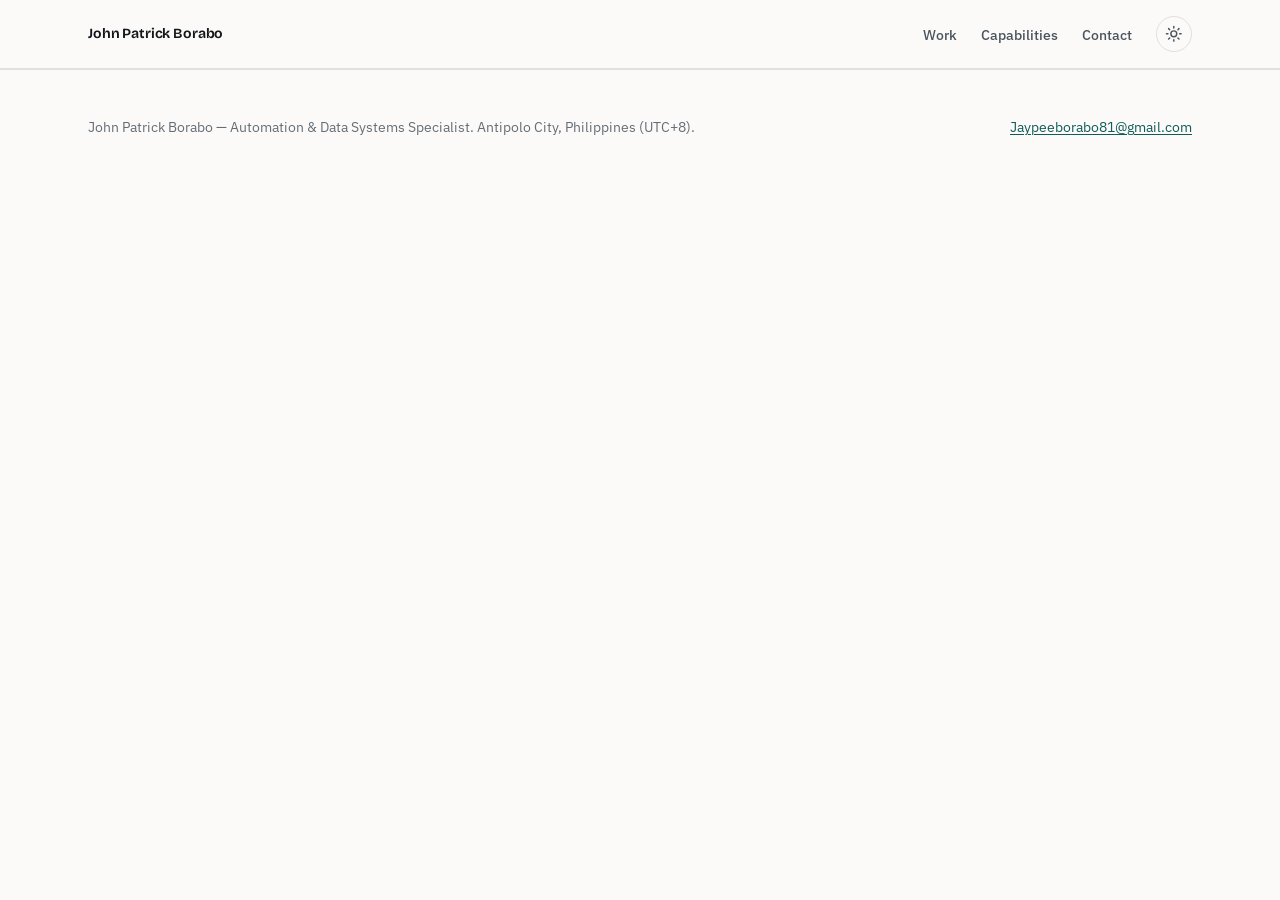
==== commit 9aed5da4: "redesign: replace uniform work-card grid with editorial case list, merge Services+Stack into Capabil" ====
--- a/_partials.html
+++ b/_partials.html
@@ -28,8 +28,7 @@
     <nav class="site-nav" aria-label="Main">
       <ul>
         <li><a href="index.html#work">Work</a></li>
-        <li><a href="index.html#services">Services</a></li>
-        <li><a href="index.html#stack">Stack</a></li>
+        <li><a href="index.html#capabilities">Capabilities</a></li>
         <li><a href="index.html#contact">Contact</a></li>
       </ul>
     </nav>
--- a/assets/css/site.css
+++ b/assets/css/site.css
@@ -289,43 +289,47 @@
 }
 
 /* ==========================================================================
-   Work grid
-   ========================================================================== */
-.work-grid {
+   Case list — editorial, alternating full-width rows (replaces a uniform
+   card grid: each project gets room to breathe and reads like a portfolio
+   spread rather than a tiled SaaS feature grid)
+   ========================================================================== */
+.case-list { list-style: none; margin: 0; padding: 0; }
+.case-row {
   display: grid; gap: var(--sp-5);
-  grid-template-columns: repeat(auto-fill, minmax(19rem, 1fr));
-  list-style: none; margin: 0; padding: 0;
-}
-.work-card {
-  display: flex; flex-direction: column;
-  background: var(--paper);
+  padding-block: var(--sp-7);
+  border-top: 1px solid var(--line);
+  text-decoration: none; color: inherit;
+}
+.case-list li:first-child .case-row { border-top: none; padding-top: 0; }
+.case-row__media {
   border: 1px solid var(--line);
   border-radius: var(--radius);
-  overflow: hidden;
-  text-decoration: none; color: inherit;
-  transition: background-color .25s ease, border-color .15s ease, transform .15s ease, box-shadow .15s ease;
-}
-.work-card:hover {
-  border-color: var(--accent);
-  transform: translateY(-2px);
-  box-shadow: 0 6px 20px -12px rgb(20 24 28 / 0.35);
-}
-.work-card img {
-  aspect-ratio: 16 / 10; object-fit: cover;
-  border-bottom: 1px solid var(--line);
   background: var(--paper-tint);
-}
-/* SVG architecture-diagram thumbnails (index.html work grid): contain rather than
-   cover, so a squarish diagram doesn't get its top/bottom labels cropped off inside
-   the 16:10 card frame. */
-.work-card img[src$=".svg"] {
-  object-fit: contain;
-  padding: var(--sp-3);
-}
-.work-card__body { padding: var(--sp-5); display: flex; flex-direction: column; gap: var(--sp-3); flex: 1; }
-.work-card__title { font: 640 var(--fs-h3)/1.25 var(--display); letter-spacing: -0.012em; margin: 0; }
-.work-card__meta { font: 500 var(--fs-xs)/1.4 var(--sans); color: var(--ink-faint); margin: 0; }
-.work-card p { margin: 0; color: var(--ink-soft); font-size: var(--fs-sm); }
+  padding: var(--sp-5);
+  transition: border-color .15s ease, background-color .25s ease;
+}
+.case-row__media img { aspect-ratio: 16 / 10; object-fit: contain; }
+.case-row:hover .case-row__media { border-color: var(--accent); }
+.case-row__body { display: flex; flex-direction: column; gap: var(--sp-3); min-width: 0; }
+.case-row__meta { font: 500 var(--fs-xs)/1.4 var(--sans); color: var(--ink-faint); margin: 0; }
+.case-row__title {
+  display: flex; align-items: baseline; gap: var(--sp-2);
+  font: 640 var(--fs-h3)/1.25 var(--display); letter-spacing: -0.012em; margin: 0;
+}
+.case-row__title-text { background-image: linear-gradient(var(--accent), var(--accent)); background-repeat: no-repeat; background-position: 0 100%; background-size: 0% 1px; transition: background-size .2s ease; }
+.case-row:hover .case-row__title-text { background-size: 100% 1px; }
+.case-row__arrow { flex: none; width: 1rem; height: 1rem; color: var(--accent); transition: transform .15s ease; }
+.case-row:hover .case-row__arrow { transform: translate(2px, -2px); }
+.case-row p { margin: 0; color: var(--ink-soft); font-size: var(--fs-sm); max-width: 34rem; }
+
+@media (min-width: 56rem) {
+  .case-row { grid-template-columns: minmax(0, 1fr) minmax(0, 1fr); align-items: center; gap: var(--sp-8); }
+  .case-list li:nth-child(even) .case-row__media { order: 2; }
+}
+
+@media (prefers-reduced-motion: reduce) {
+  .case-row__title-text, .case-row__arrow, .case-row__media { transition: none; }
+}
 
 /* ==========================================================================
    Tags
@@ -339,11 +343,19 @@
 }
 
 /* ==========================================================================
-   Services / stack
-   ========================================================================== */
-.svc-grid {
-  display: grid; gap: var(--sp-5) var(--sp-6);
-  grid-template-columns: repeat(auto-fit, minmax(16rem, 1fr));
+   Capabilities — services + stack merged into one two-column section
+   ========================================================================== */
+.capabilities-grid { display: grid; gap: var(--sp-8); }
+@media (min-width: 56rem) {
+  .capabilities-grid { grid-template-columns: 1.2fr 1fr; }
+}
+.capabilities-grid h3.capabilities-subhead {
+  font: 600 var(--fs-sm)/1.2 var(--sans);
+  color: var(--ink-faint); margin: 0 0 var(--sp-5);
+}
+
+.svc-list {
+  display: flex; flex-direction: column; gap: var(--sp-5);
   list-style: none; margin: 0; padding: 0;
 }
 .svc { border-top: 2px solid var(--ink); padding-top: var(--sp-4); }
@@ -351,6 +363,7 @@
 .svc p { margin: 0; font-size: var(--fs-sm); color: var(--ink-soft); }
 
 .stack-group { margin-bottom: var(--sp-5); }
+.stack-group:last-child { margin-bottom: 0; }
 .stack-group h3 {
   font: 600 var(--fs-sm)/1.2 var(--sans);
   color: var(--ink-faint); margin: 0 0 var(--sp-3);
@@ -402,6 +415,12 @@
 
 @media (min-width: 40rem) {
   .about-grid { grid-template-columns: 9rem minmax(0, 1fr); gap: var(--sp-6); }
+}
+
+.closing-contact {
+  margin-top: var(--sp-7);
+  padding-top: var(--sp-7);
+  border-top: 1px solid var(--line);
 }
 
 /* ==========================================================================
@@ -562,6 +581,4 @@
   html { scroll-behavior: auto; }
   .js .reveal { opacity: 1; transform: none; }
   .js .reveal.is-in { transition: none; }
-  .work-card { transition: none; }
-  .work-card:hover { transform: none; }
-}
+}
